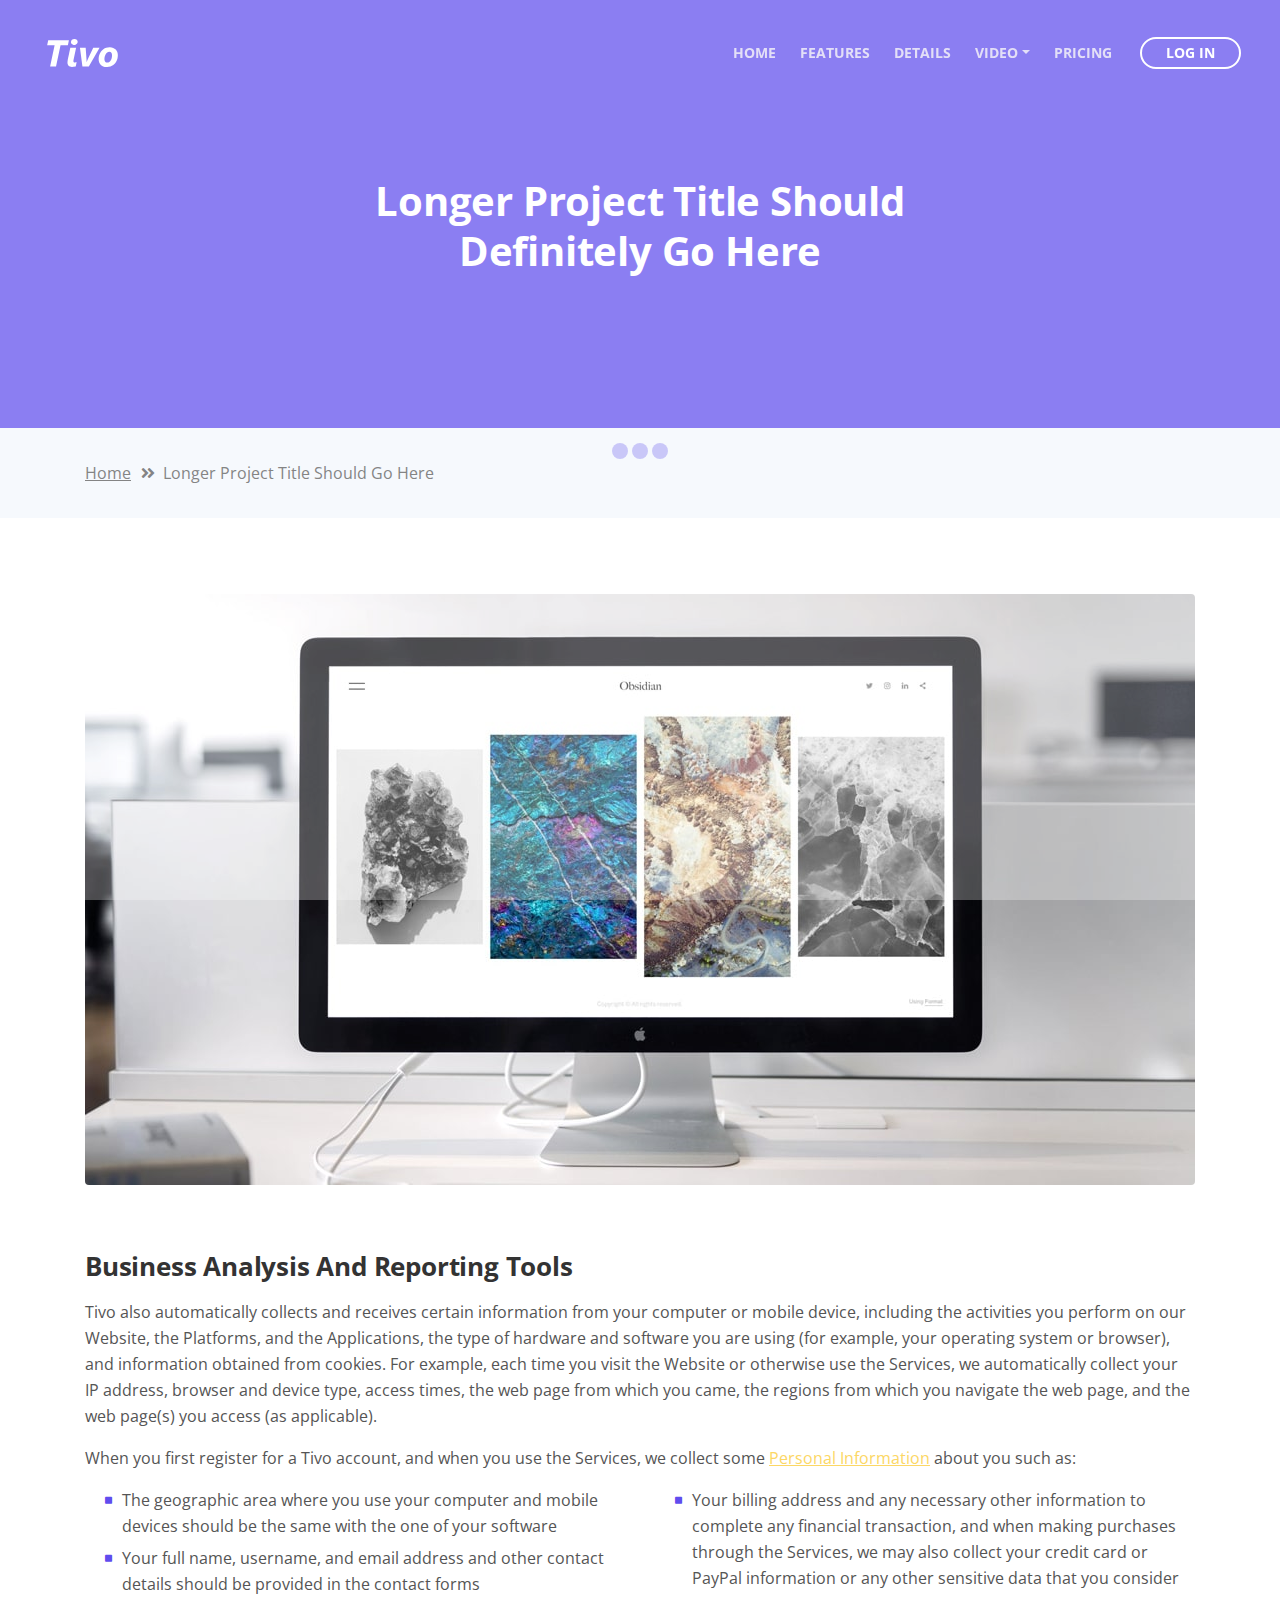
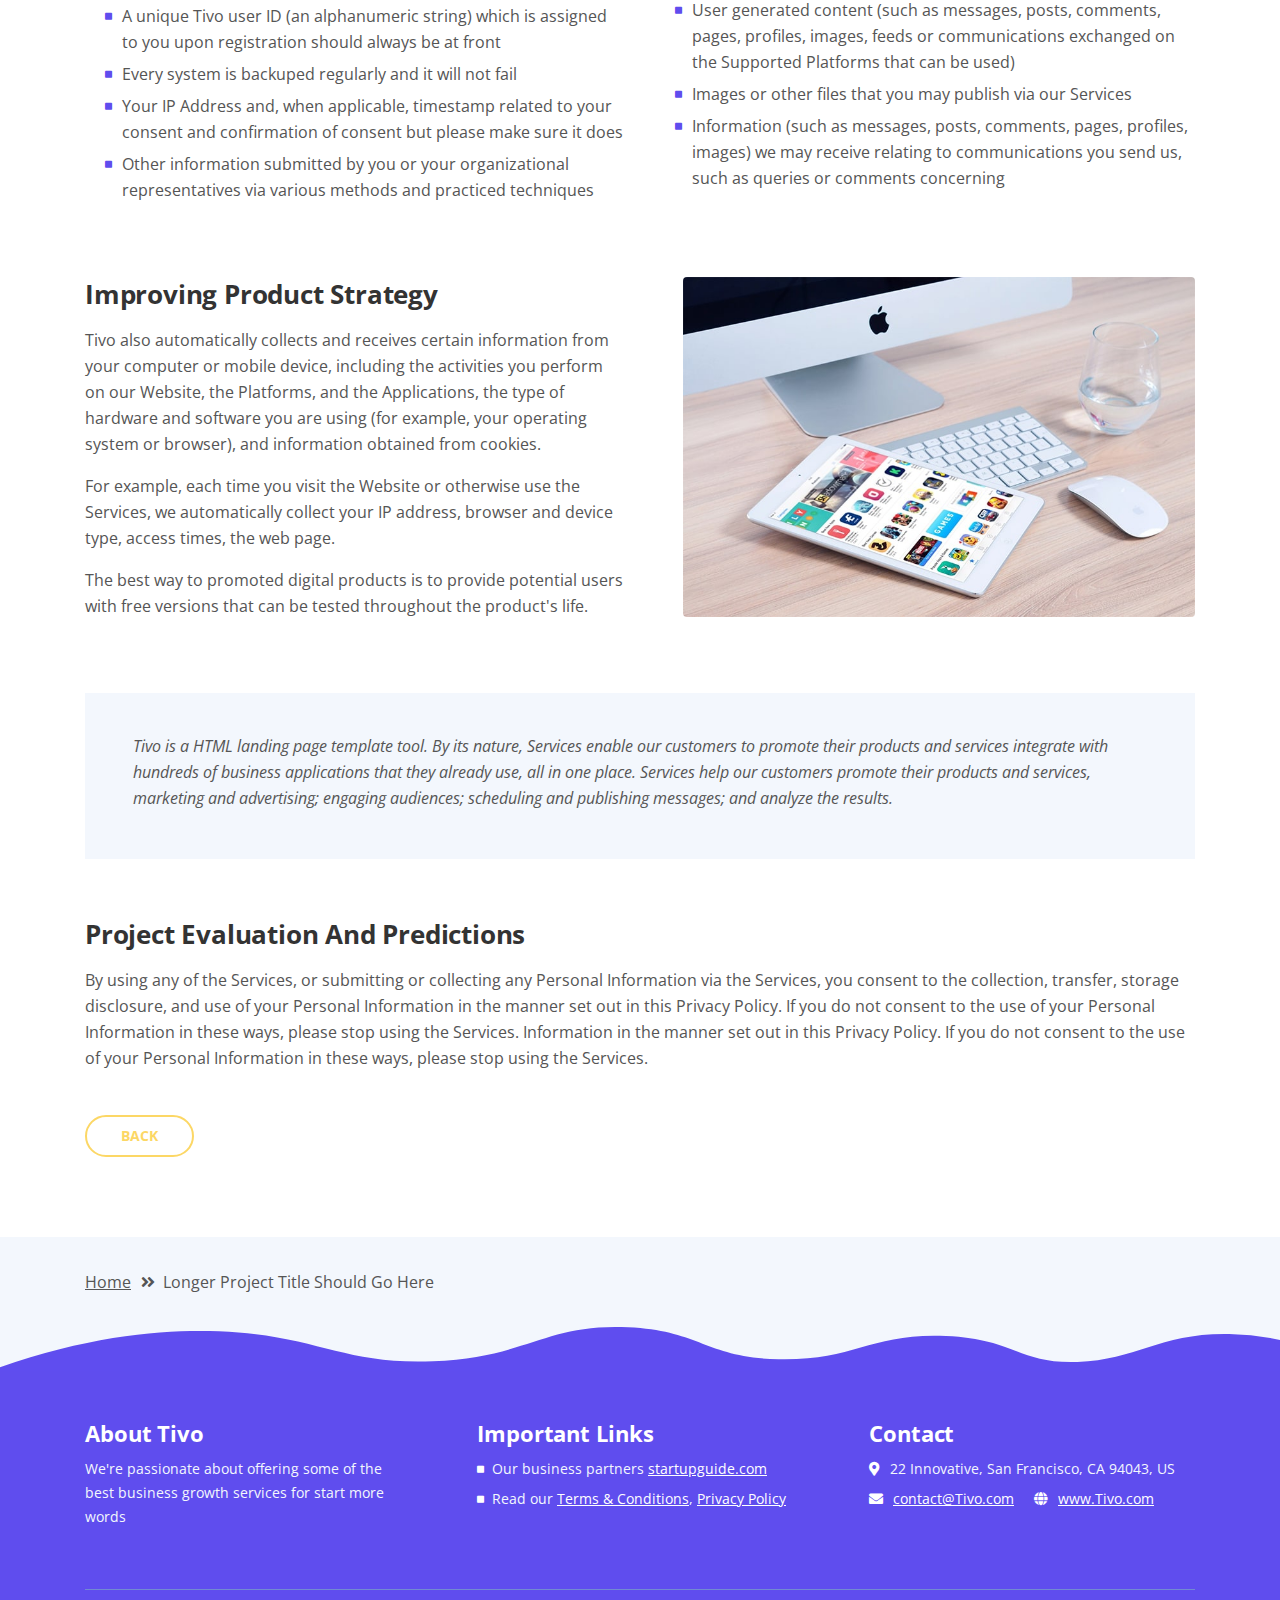
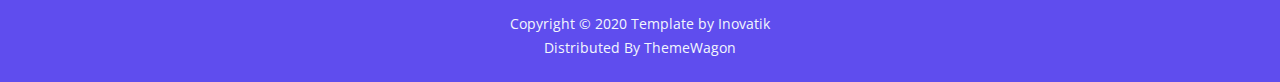
==== article-details.html @ 09a2436b "first commit" ====
<!DOCTYPE html>
<html lang="en">
<head>
    <meta charset="utf-8">
    <meta name="viewport" content="width=device-width, initial-scale=1, shrink-to-fit=no">
    
    <!-- SEO Meta Tags -->
    <meta name="description" content="Tivo is a HTML landing page template built with Bootstrap to help you crate engaging presentations for SaaS apps and convert visitors into users.">
    <meta name="author" content="Inovatik">

    <!-- OG Meta Tags to improve the way the post looks when you share the page on LinkedIn, Facebook, Google+ -->
	<meta property="og:site_name" content="" /> <!-- website name -->
	<meta property="og:site" content="" /> <!-- website link -->
	<meta property="og:title" content=""/> <!-- title shown in the actual shared post -->
	<meta property="og:description" content="" /> <!-- description shown in the actual shared post -->
	<meta property="og:image" content="" /> <!-- image link, make sure it's jpg -->
	<meta property="og:url" content="" /> <!-- where do you want your post to link to -->
	<meta property="og:type" content="article" />

    <!-- Website Title -->
    <title>Article Details - Tivo - SaaS App HTML Landing Page Template</title>
    
    <!-- Styles -->
    <link href="https://fonts.googleapis.com/css?family=Open+Sans:400,400i,700&display=swap&subset=latin-ext" rel="stylesheet">
    <link href="css/bootstrap.css" rel="stylesheet">
    <link href="css/fontawesome-all.css" rel="stylesheet">
    <link href="css/swiper.css" rel="stylesheet">
	<link href="css/magnific-popup.css" rel="stylesheet">
    <link href="css/styles.css" rel="stylesheet">
	
	<!-- Favicon  -->
    <link rel="icon" href="images/favicon.png">
</head>
<body data-spy="scroll" data-target=".fixed-top">
    
    <!-- Preloader -->
	<div class="spinner-wrapper">
        <div class="spinner">
            <div class="bounce1"></div>
            <div class="bounce2"></div>
            <div class="bounce3"></div>
        </div>
    </div>
    <!-- end of preloader -->
    

    <!-- Navigation -->
    <nav class="navbar navbar-expand-lg navbar-dark navbar-custom fixed-top">
        <div class="container">

            <!-- Text Logo - Use this if you don't have a graphic logo -->
            <!-- <a class="navbar-brand logo-text page-scroll" href="index.html">Tivo</a> -->

            <!-- Image Logo -->
            <a class="navbar-brand logo-image" href="index.html"><img src="images/logo.svg" alt="alternative"></a> 
            
            <!-- Mobile Menu Toggle Button -->
            <button class="navbar-toggler" type="button" data-toggle="collapse" data-target="#navbarsExampleDefault" aria-controls="navbarsExampleDefault" aria-expanded="false" aria-label="Toggle navigation">
                <span class="navbar-toggler-awesome fas fa-bars"></span>
                <span class="navbar-toggler-awesome fas fa-times"></span>
            </button>
            <!-- end of mobile menu toggle button -->

            <div class="collapse navbar-collapse" id="navbarsExampleDefault">
                <ul class="navbar-nav ml-auto">
                    <li class="nav-item">
                        <a class="nav-link page-scroll" href="index.html#header">HOME <span class="sr-only">(current)</span></a>
                    </li>
                    <li class="nav-item">
                        <a class="nav-link page-scroll" href="index.html#features">FEATURES</a>
                    </li>
                    <li class="nav-item">
                        <a class="nav-link page-scroll" href="index.html#details">DETAILS</a>
                    </li>

                    <!-- Dropdown Menu -->          
                    <li class="nav-item dropdown">
                        <a class="nav-link dropdown-toggle page-scroll" href="index.html#video" id="navbarDropdown" role="button" aria-haspopup="true" aria-expanded="false">VIDEO</a>
                        <div class="dropdown-menu" aria-labelledby="navbarDropdown">
                            <a class="dropdown-item" href="article-details.html"><span class="item-text">ARTICLE DETAILS</span></a>
                            <div class="dropdown-items-divide-hr"></div>
                            <a class="dropdown-item" href="terms-conditions.html"><span class="item-text">TERMS CONDITIONS</span></a>
                            <div class="dropdown-items-divide-hr"></div>
                            <a class="dropdown-item" href="privacy-policy.html"><span class="item-text">PRIVACY POLICY</span></a>
                        </div>
                    </li>
                    <!-- end of dropdown menu -->

                    <li class="nav-item">
                        <a class="nav-link page-scroll" href="index.html#pricing">PRICING</a>
                    </li>
                </ul>
                <span class="nav-item">
                    <a class="btn-outline-sm" href="log-in.html">LOG IN</a>
                </span>
            </div>
        </div> <!-- end of container -->
    </nav> <!-- end of navbar -->
    <!-- end of navigation -->


    <!-- Header -->
    <header id="header" class="ex-header">
        <div class="container">
            <div class="row">
                <div class="col-md-12">
                    <h1>Longer Project Title Should Definitely Go Here</h1>
                </div> <!-- end of col -->
            </div> <!-- end of row -->
        </div> <!-- end of container -->
    </header> <!-- end of ex-header -->
    <!-- end of header -->


    <!-- Breadcrumbs -->
    <div class="ex-basic-1">
        <div class="container">
            <div class="row">
                <div class="col-lg-12">
                    <div class="breadcrumbs">
                        <a href="index.html">Home</a><i class="fa fa-angle-double-right"></i><span>Longer Project Title Should Go Here</span>
                    </div> <!-- end of breadcrumbs -->
                </div> <!-- end of col -->
            </div> <!-- end of row -->
        </div> <!-- end of container -->
    </div> <!-- end of ex-basic-1 -->
    <!-- end of breadcrumbs -->


    <!-- Privacy Content -->
    <div class="ex-basic-2">
        <div class="container">
            <div class="row">
                <div class="col-lg-12">
                    <div class="image-container-large">
                        <img class="img-fluid" src="images/article-details-large.jpg" alt="alternative">
                    </div> <!-- end of image-container-large -->
                    <div class="text-container">
                        <h3>Business Analysis And Reporting Tools</h3>
                        <p>Tivo also automatically collects and receives certain information from your computer or mobile device, including the activities you perform on our Website, the Platforms, and the Applications, the type of hardware and software you are using (for example, your operating system or browser), and information obtained from cookies. For example, each time you visit the Website or otherwise use the Services, we automatically collect your IP address, browser and device type, access times, the web page from which you came, the regions from which you navigate the web page, and the web page(s) you access (as applicable).</p>
                        <p>When you first register for a Tivo account, and when you use the Services, we collect some <a class="blue" href="#your-link">Personal Information</a> about you such as:</p>
                        <div class="row">
                            <div class="col-md-6">
                                <ul class="list-unstyled li-space-lg indent">
                                    <li class="media">
                                        <i class="fas fa-square"></i>
                                        <div class="media-body">The geographic area where you use your computer and mobile devices should be the same with the one of your software</div>
                                    </li>
                                    <li class="media">
                                        <i class="fas fa-square"></i>
                                        <div class="media-body">Your full name, username, and email address and other contact details should be provided in the contact forms</div>
                                    </li>
                                    <li class="media">
                                        <i class="fas fa-square"></i>
                                        <div class="media-body">A unique Tivo user ID (an alphanumeric string) which is assigned to you upon registration should always be at front</div>
                                    </li>
                                    <li class="media">
                                        <i class="fas fa-square"></i>
                                        <div class="media-body">Every system is backuped regularly and it will not fail</div>
                                    </li>
                                    <li class="media">
                                        <i class="fas fa-square"></i>
                                        <div class="media-body">Your IP Address and, when applicable, timestamp related to your consent and confirmation of consent but please make sure it does</div>
                                    </li>
                                    <li class="media">
                                        <i class="fas fa-square"></i>
                                        <div class="media-body">Other information submitted by you or your organizational representatives via various methods and practiced techniques</div>
                                    </li>
                                </ul>
                            </div> <!-- end of col -->

                            <div class="col-md-6">
                                <ul class="list-unstyled li-space-lg indent">
                                    <li class="media">
                                        <i class="fas fa-square"></i>
                                        <div class="media-body">Your billing address and any necessary other information to complete any financial transaction, and when making purchases through the Services, we may also collect your credit card or PayPal information or any other sensitive data that you consider</div>
                                    </li>
                                    <li class="media">
                                        <i class="fas fa-square"></i>
                                        <div class="media-body">User generated content (such as messages, posts, comments, pages, profiles, images, feeds or communications exchanged on the Supported Platforms that can be used)</div>
                                    </li>
                                    <li class="media">
                                        <i class="fas fa-square"></i>
                                        <div class="media-body">Images or other files that you may publish via our Services</div>
                                    </li>
                                    <li class="media">
                                        <i class="fas fa-square"></i>
                                        <div class="media-body">Information (such as messages, posts, comments, pages, profiles, images) we may receive relating to communications you send us, such as queries or comments concerning</div>
                                    </li>
                                </ul>
                            </div> <!-- end of col -->
                        </div> <!-- end of row -->
                    </div> <!-- end of text-container-->
                    
                    <div class="text-container">
                        <div class="row">
                            <div class="col-md-6">
                                <h3>Improving Product Strategy</h3>
                                <p>Tivo also automatically collects and receives certain information from your computer or mobile device, including the activities you perform on our Website, the Platforms, and the Applications, the type of hardware and software you are using (for example, your operating system or browser), and information obtained from cookies.</p>
                                <p>For example, each time you visit the Website or otherwise use the Services, we automatically collect your IP address, browser and device type, access times, the web page.</p>
                                <p>The best way to promoted digital products is to provide potential users with free versions that can be tested throughout the product's life.</p>
                            </div> <!-- end of col -->
                            <div class="col-md-6">
                                <div class="image-container-small">
                                    <img class="img-fluid" src="images/article-details-small.jpg" alt="alternative">
                                </div> <!-- end of image-container-small -->
                            </div> <!-- end of col -->
                        </div> <!-- end of row -->
                    </div> <!-- end of text-container -->

                    <div class="text-container dark">
                        <p class="testimonial-text">Tivo is a HTML landing page template tool. By its nature, Services enable our customers to promote their products and services integrate with hundreds of business applications that they already use, all in one place. Services help our customers promote their products and services, marketing and advertising; engaging audiences; scheduling and publishing messages; and analyze the results.</p>
                    </div> <!-- end of text container -->

                    <div class="text-container last">
                        <h3>Project Evaluation And Predictions</h3>
					    <p>By using any of the Services, or submitting or collecting any Personal Information via the Services, you consent to the collection, transfer, storage disclosure, and use of your Personal Information in the manner set out in this Privacy Policy. If you do not consent to the use of your Personal Information in these ways, please stop using the Services. Information in the manner set out in this Privacy Policy. If you do not consent to the use of your Personal Information in these ways, please stop using the Services.</p>
                    </div> <!-- end of text-container -->
                    <a class="btn-outline-reg" href="index.html">BACK</a>
                </div> <!-- end of col-->
            </div> <!-- end of row -->
        </div> <!-- end of container -->
    </div> <!-- end of ex-basic-2 -->
    <!-- end of privacy content -->


    <!-- Breadcrumbs -->
    <div class="ex-basic-1">
        <div class="container">
            <div class="row">
                <div class="col-lg-12">
                    <div class="breadcrumbs">
                        <a href="index.html">Home</a><i class="fa fa-angle-double-right"></i><span>Longer Project Title Should Go Here</span>
                    </div> <!-- end of breadcrumbs -->
                </div> <!-- end of col -->
            </div> <!-- end of row -->
        </div> <!-- end of container -->
    </div> <!-- end of ex-basic-1 -->
    <!-- end of breadcrumbs -->

    
    <!-- Footer -->
    <svg class="ex-footer-frame" data-name="Layer 2" xmlns="http://www.w3.org/2000/svg" preserveAspectRatio="none" viewBox="0 0 1920 79"><defs><style>.cls-2{fill:#5f4def;}</style></defs><title>footer-frame</title><path class="cls-2" d="M0,72.427C143,12.138,255.5,4.577,328.644,7.943c147.721,6.8,183.881,60.242,320.83,53.737,143-6.793,167.826-68.128,293-60.9,109.095,6.3,115.68,54.364,225.251,57.319,113.58,3.064,138.8-47.711,251.189-41.8,104.012,5.474,109.713,50.4,197.369,46.572,89.549-3.91,124.375-52.563,227.622-50.155A338.646,338.646,0,0,1,1920,23.467V79.75H0V72.427Z" transform="translate(0 -0.188)"/></svg>
    <div class="footer">
        <div class="container">
            <div class="row">
                <div class="col-md-4">
                    <div class="footer-col first">
                        <h4>About Tivo</h4>
                        <p class="p-small">We're passionate about offering some of the best business growth services for start more words</p>
                    </div>
                </div> <!-- end of col -->
                <div class="col-md-4">
                    <div class="footer-col middle">
                        <h4>Important Links</h4>
                        <ul class="list-unstyled li-space-lg p-small">
                            <li class="media">
                                <i class="fas fa-square"></i>
                                <div class="media-body">Our business partners <a class="white" href="#your-link">startupguide.com</a></div>
                            </li>
                            <li class="media">
                                <i class="fas fa-square"></i>
                                <div class="media-body">Read our <a class="white" href="terms-conditions.html">Terms & Conditions</a>, <a class="white" href="privacy-policy.html">Privacy Policy</a></div>
                            </li>
                        </ul>
                    </div>
                </div> <!-- end of col -->
                <div class="col-md-4">
                    <div class="footer-col last">
                        <h4>Contact</h4>
                        <ul class="list-unstyled li-space-lg p-small">
                            <li class="media">
                                <i class="fas fa-map-marker-alt"></i>
                                <div class="media-body">22 Innovative, San Francisco, CA 94043, US</div>
                            </li>
                            <li class="media">
                                <i class="fas fa-envelope"></i>
                                <div class="media-body"><a class="white" href="mailto:contact@Tivo.com">contact@Tivo.com</a> <i class="fas fa-globe"></i><a class="white" href="#your-link">www.Tivo.com</a></div>
                            </li>
                        </ul>
                    </div> 
                </div> <!-- end of col -->
            </div> <!-- end of row -->
        </div> <!-- end of container -->
    </div> <!-- end of footer -->  
    <!-- end of footer -->


    <!-- Copyright -->
    <div class="copyright">
        <div class="container">
            <div class="row">
                <div class="col-lg-12">
                    <p class="p-small">Copyright © 2020 <a href="https://inovatik.com">Template by Inovatik</a><br>
                        Distributed By <a href="https://themewagon.com" target="_blank">ThemeWagon</a>
                    </p>
                </div> <!-- end of col -->
            </div> <!-- enf of row -->
        </div> <!-- end of container -->
    </div> <!-- end of copyright --> 
    <!-- end of copyright -->
    
    	
    <!-- Scripts -->
    <script src="js/jquery.min.js"></script> <!-- jQuery for Bootstrap's JavaScript plugins -->
    <script src="js/popper.min.js"></script> <!-- Popper tooltip library for Bootstrap -->
    <script src="js/bootstrap.min.js"></script> <!-- Bootstrap framework -->
    <script src="js/jquery.easing.min.js"></script> <!-- jQuery Easing for smooth scrolling between anchors -->
    <script src="js/swiper.min.js"></script> <!-- Swiper for image and text sliders -->
    <script src="js/jquery.magnific-popup.js"></script> <!-- Magnific Popup for lightboxes -->
    <script src="js/validator.min.js"></script> <!-- Validator.js - Bootstrap plugin that validates forms -->
    <script src="js/scripts.js"></script> <!-- Custom scripts -->
</body>
</html>
---- css/styles.css ----
/* Template: Tivo - SaaS App HTML Landing Page Template
   Author: Inovatik
   Created: Sep 2019
   Description: Master CSS file
*/

/*****************************************
Table Of Contents:

01. General Styles
02. Preloader
03. Navigation
04. Header
05. Customers
06. Description
07. Features
08. Features Lightboxes
09. Details
10. Video
11. Pricing
12. Testimonials
13. Newsletter
14. Footer
15. Copyright
16. Back To Top Button
17. Extra Pages
18. Sign Up and Log In Pages
19. Media Queries
******************************************/

/*****************************************
Colors:
- Backgrounds, buttons, bullets, icons - blue #5f4dee
- Backgrounds, light button, light body text - light gray #f3f7fd
- Headings text - black #333
- Body text - dark gray #555
******************************************/


/******************************/
/*     01. General Styles     */
/******************************/
body,
html {
    width: 100%;
	height: 100%;
}

body, p {
	color: #555; 
	font: 400 1rem/1.625rem "Open Sans", sans-serif;;
}

.p-large {
	font: 400 1.125rem/1.75rem "Open Sans", sans-serif;
}

.p-small {
	font: 400 0.875rem/1.5rem "Open Sans", sans-serif;
}

h1 {
	color: #333;
	font: 700 2.5rem/3.125rem "Open Sans", sans-serif;
	letter-spacing: -0.2px;
}

h2 {
	color: #333;
	font: 700 2rem/2.625rem "Open Sans", sans-serif;
	letter-spacing: -0.2px;
}

h3 {
	color: #333;
	font: 700 1.625rem/2.125rem "Open Sans", sans-serif;
	letter-spacing: -0.2px;
}

h4 {
	color: #333;
	font: 700 1.375rem/1.75rem "Open Sans", sans-serif;
	letter-spacing: -0.1px;
}

h5 {
	color: #333;
	font: 700 1.125rem/1.5rem "Open Sans", sans-serif;
	letter-spacing: -0.1px;
}

h6 {
	color: #333;
	font: 700 1rem/1.375rem "Open Sans", sans-serif;
	letter-spacing: -0.1px;
}

.above-heading {
	color: #FCD765;
	font: 700 0.75rem/0.875rem "Open Sans", sans-serif;
	text-align: center;
}

.p-heading {
	margin-bottom: 3.25rem;
}

.testimonial-text {
	font: italic 400 1rem/1.625rem "Open Sans", sans-serif;
}

.testimonial-author {
	font: 700 1rem/1.625rem "Open Sans", sans-serif;
	letter-spacing: -0.1px;
}

.li-space-lg li {
	margin-bottom: 0.375rem;
}

.indent {
	padding-left: 1.25rem;
}

a {
	color: #555;
	text-decoration: underline;
}

a:hover {
	color: #555;
	text-decoration: underline;
}

a.white {
	color: #fff;
}

.decorative-line {
	display: block;
	width: 5rem;
	height: 0.5rem;
	margin-right: auto;
	margin-left: auto;
}

.blue {
	color: #FCD765;
}

.btn-solid-reg {
	display: inline-block;
	padding: 1.1875rem 2.125rem 1.1875rem 2.125rem;
	border: 0.125rem solid #FCD765;
	border-radius: 2rem;
	background-color: #FCD765;
	color: #fff;
	font: 700 0.875rem/0 "Open Sans", sans-serif;
	text-decoration: none;
	transition: all 0.2s;
}

.btn-solid-reg:hover {
	background-color: transparent;
	color: #FCD765;
	text-decoration: none;
}

.btn-solid-lg {
	display: inline-block;
	padding: 1.375rem 2.625rem 1.375rem 2.625rem;
	border: 0.125rem solid #FCD765;
	border-radius: 2rem;
	background-color: #FCD765;
	color: #fff;
	font: 700 0.875rem/0 "Open Sans", sans-serif;
	text-decoration: none;
	transition: all 0.2s;
}

.btn-solid-lg:hover {
	background-color: transparent;
	color: #FCD765;
	text-decoration: none;
}

.btn-outline-reg {
	display: inline-block;
	padding: 1.1875rem 2.125rem 1.1875rem 2.125rem;
	border: 0.125rem solid #FCD765;
	border-radius: 2rem;
	background-color: transparent;
	color: #FCD765;
	font: 700 0.875rem/0 "Open Sans", sans-serif;
	text-decoration: none;
	transition: all 0.2s;
}

.btn-outline-reg:hover {
	background-color: #FCD765;
	color: #fff;
	text-decoration: none;
}

.btn-outline-lg {
	display: inline-block;
	padding: 1.375rem 2.625rem 1.375rem 2.625rem;
	border: 0.125rem solid #FCD765;
	border-radius: 2rem;
	background-color: transparent;
	color: #FCD765;
	font: 700 0.875rem/0 "Open Sans", sans-serif;
	text-decoration: none;
	transition: all 0.2s;
}

.btn-outline-lg:hover {
	background-color: #FCD765;
	color: #fff;
	text-decoration: none;
}

.btn-outline-sm {
	display: inline-block;
	padding: 0.875rem 1.5rem 0.875rem 1.5rem;
	border: 0.125rem solid #FCD765;
	border-radius: 2rem;
	background-color: transparent;
	color: #FCD765;
	font: 700 0.875rem/0 "Open Sans", sans-serif;
	text-decoration: none;
	transition: all 0.2s;
}

.btn-outline-sm:hover {
	background-color: #FCD765;
	color: #fff;
	text-decoration: none;
}

.form-group {
	position: relative;
	margin-bottom: 1.25rem;
}

.form-group.has-error.has-danger {
	margin-bottom: 0.625rem;
}

.form-group.has-error.has-danger .help-block.with-errors ul {
	margin-top: 0.375rem;
}

.label-control {
	position: absolute;
	top: 0.87rem;
	left: 1.25rem;
	color: #555;
	opacity: 1;
	font: 400 0.875rem/1.375rem "Open Sans", sans-serif;
	cursor: text;
	transition: all 0.2s ease;
}

/* IE10+ hack to solve lower label text position compared to the rest of the browsers */
@media screen and (-ms-high-contrast: active), screen and (-ms-high-contrast: none) {  
	.label-control {
		top: 0.9375rem;
	}
}

.form-control-input:focus + .label-control,
.form-control-input.notEmpty + .label-control,
.form-control-textarea:focus + .label-control,
.form-control-textarea.notEmpty + .label-control {
	top: 0.125rem;
	opacity: 1;
	font-size: 0.75rem;
	font-weight: 700;
}

.form-control-input,
.form-control-select {
	display: block; /* needed for proper display of the label in Firefox, IE, Edge */
	width: 100%;
	padding-top: 1.0625rem;
	padding-bottom: 0.0625rem;
	padding-left: 1.25rem;
	border: 1px solid #c4d8dc;
	border-radius: 0.25rem;
	background-color: #fff;
	color: #555;
	font: 400 0.875rem/1.875rem "Open Sans", sans-serif;
	transition: all 0.2s;
	-webkit-appearance: none; /* removes inner shadow on form inputs on ios safari */
}

.form-control-select {
	padding-top: 0.5rem;
	padding-bottom: 0.5rem;
	height: 3rem;
}

/* IE10+ hack to solve lower label text position compared to the rest of the browsers */
@media screen and (-ms-high-contrast: active), screen and (-ms-high-contrast: none) {  
	.form-control-input {
		padding-top: 1.25rem;
		padding-bottom: 0.75rem;
		line-height: 1.75rem;
	}

	.form-control-select {
		padding-top: 0.875rem;
		padding-bottom: 0.75rem;
		height: 3.125rem;
		line-height: 2.125rem;
	}
}

select {
    /* you should keep these first rules in place to maintain cross-browser behavior */
    -webkit-appearance: none;
	-moz-appearance: none;
	-ms-appearance: none;
    -o-appearance: none;
    appearance: none;
    background-image: url('../images/down-arrow.png');
    background-position: 96% 50%;
    background-repeat: no-repeat;
    outline: none;
}

select::-ms-expand {
    display: none; /* removes the ugly default down arrow on select form field in IE11 */
}

.form-control-textarea {
	display: block; /* used to eliminate a bottom gap difference between Chrome and IE/FF */
	width: 100%;
	height: 8rem; /* used instead of html rows to normalize height between Chrome and IE/FF */
	padding-top: 1.25rem;
	padding-left: 1.3125rem;
	border: 1px solid #c4d8dc;
	border-radius: 0.25rem;
	background-color: #fff;
	color: #555;
	font: 400 0.875rem/1.75rem "Open Sans", sans-serif;
	transition: all 0.2s;
}

.form-control-input:focus,
.form-control-select:focus,
.form-control-textarea:focus {
	border: 1px solid #a1a1a1;
	outline: none; /* Removes blue border on focus */
}

.form-control-input:hover,
.form-control-select:hover,
.form-control-textarea:hover {
	border: 1px solid #a1a1a1;
}

.checkbox {
	font: 400 0.75rem/1.25rem "Open Sans", sans-serif;
}

input[type='checkbox'] {
	vertical-align: -15%;
	margin-right: 0.375rem;
}

/* IE10+ hack to raise checkbox field position compared to the rest of the browsers */
@media screen and (-ms-high-contrast: active), screen and (-ms-high-contrast: none) {  
	input[type='checkbox'] {
		vertical-align: -9%;
	}
}

.form-control-submit-button {
	display: inline-block;
	width: 100%;
	height: 3.125rem;
	border: 1px solid #FCD765;
	border-radius: 1.5rem;
	background-color: #FCD765;
	color: #fff;
	font: 700 0.875rem/0 "Open Sans", sans-serif;
	cursor: pointer;
	transition: all 0.2s;
}

.form-control-submit-button:hover {
	background-color: transparent;
	color: #FCD765;
}

/* Form Success And Error Message Formatting */
#smsgSubmit.h3.text-center.tada.animated,
#lmsgSubmit.h3.text-center.tada.animated,
#nmsgSubmit.h3.text-center.tada.animated,
#pmsgSubmit.h3.text-center.tada.animated,
#smsgSubmit.h3.text-center,
#lmsgSubmit.h3.text-center,
#nmsgSubmit.h3.text-center,
#pmsgSubmit.h3.text-center {
	display: block;
	margin-bottom: 0;
	color: #555;
	font-size: 1.125rem;
	line-height: 1rem;
}

.help-block.with-errors .list-unstyled {
	color: #555;
	font-size: 0.75rem;
	line-height: 1.125rem;
	text-align: left;
}

.help-block.with-errors ul {
	margin-bottom: 0;
}
/* end of form success and error message formatting */

/* Form Success And Error Message Animation - Animate.css */
@-webkit-keyframes tada {
	from {
		-webkit-transform: scale3d(1, 1, 1);
		-ms-transform: scale3d(1, 1, 1);
		transform: scale3d(1, 1, 1);
	}
	10%, 20% {
		-webkit-transform: scale3d(.9, .9, .9) rotate3d(0, 0, 1, -3deg);
		-ms-transform: scale3d(.9, .9, .9) rotate3d(0, 0, 1, -3deg);
		transform: scale3d(.9, .9, .9) rotate3d(0, 0, 1, -3deg);
	}
	30%, 50%, 70%, 90% {
		-webkit-transform: scale3d(1.1, 1.1, 1.1) rotate3d(0, 0, 1, 3deg);
		-ms-transform: scale3d(1.1, 1.1, 1.1) rotate3d(0, 0, 1, 3deg);
		transform: scale3d(1.1, 1.1, 1.1) rotate3d(0, 0, 1, 3deg);
	}
	40%, 60%, 80% {
		-webkit-transform: scale3d(1.1, 1.1, 1.1) rotate3d(0, 0, 1, -3deg);
		-ms-transform: scale3d(1.1, 1.1, 1.1) rotate3d(0, 0, 1, -3deg);
		transform: scale3d(1.1, 1.1, 1.1) rotate3d(0, 0, 1, -3deg);
	}
	to {
		-webkit-transform: scale3d(1, 1, 1);
		-ms-transform: scale3d(1, 1, 1);
		transform: scale3d(1, 1, 1);
	}
}

@keyframes tada {
	from {
		-webkit-transform: scale3d(1, 1, 1);
		-ms-transform: scale3d(1, 1, 1);
		transform: scale3d(1, 1, 1);
	}
	10%, 20% {
		-webkit-transform: scale3d(.9, .9, .9) rotate3d(0, 0, 1, -3deg);
		-ms-transform: scale3d(.9, .9, .9) rotate3d(0, 0, 1, -3deg);
		transform: scale3d(.9, .9, .9) rotate3d(0, 0, 1, -3deg);
	}
	30%, 50%, 70%, 90% {
		-webkit-transform: scale3d(1.1, 1.1, 1.1) rotate3d(0, 0, 1, 3deg);
		-ms-transform: scale3d(1.1, 1.1, 1.1) rotate3d(0, 0, 1, 3deg);
		transform: scale3d(1.1, 1.1, 1.1) rotate3d(0, 0, 1, 3deg);
	}
	40%, 60%, 80% {
		-webkit-transform: scale3d(1.1, 1.1, 1.1) rotate3d(0, 0, 1, -3deg);
		-ms-transform: scale3d(1.1, 1.1, 1.1) rotate3d(0, 0, 1, -3deg);
		transform: scale3d(1.1, 1.1, 1.1) rotate3d(0, 0, 1, -3deg);
	}
	to {
		-webkit-transform: scale3d(1, 1, 1);
		-ms-transform: scale3d(1, 1, 1);
		transform: scale3d(1, 1, 1);
	}
}

.tada {
	-webkit-animation-name: tada;
	animation-name: tada;
}

.animated {
	-webkit-animation-duration: 1s;
	animation-duration: 1s;
	-webkit-animation-fill-mode: both;
	animation-fill-mode: both;
}
/* end of form success and error message animation - Animate.css */

/* Fade-move Animation For Details Lightbox - Magnific Popup */
/* at start */
.my-mfp-slide-bottom .zoom-anim-dialog {
	opacity: 0;
	transition: all 0.2s ease-out;
	-webkit-transform: translateY(-1.25rem) perspective(37.5rem) rotateX(10deg);
	-ms-transform: translateY(-1.25rem) perspective(37.5rem) rotateX(10deg);
	transform: translateY(-1.25rem) perspective(37.5rem) rotateX(10deg);
}

/* animate in */
.my-mfp-slide-bottom.mfp-ready .zoom-anim-dialog {
	opacity: 1;
	-webkit-transform: translateY(0) perspective(37.5rem) rotateX(0); 
	-ms-transform: translateY(0) perspective(37.5rem) rotateX(0); 
	transform: translateY(0) perspective(37.5rem) rotateX(0); 
}

/* animate out */
.my-mfp-slide-bottom.mfp-removing .zoom-anim-dialog {
	opacity: 0;
	-webkit-transform: translateY(-0.625rem) perspective(37.5rem) rotateX(10deg); 
	-ms-transform: translateY(-0.625rem) perspective(37.5rem) rotateX(10deg); 
	transform: translateY(-0.625rem) perspective(37.5rem) rotateX(10deg); 
}

/* dark overlay, start state */
.my-mfp-slide-bottom.mfp-bg {
	opacity: 0;
	transition: opacity 0.2s ease-out;
}

/* animate in */
.my-mfp-slide-bottom.mfp-ready.mfp-bg {
	opacity: 0.8;
}
/* animate out */
.my-mfp-slide-bottom.mfp-removing.mfp-bg {
	opacity: 0;
}
/* end of fade-move animation for details lightbox - magnific popup */

/* Fade Animation For Image Lightbox - Magnific Popup */
@-webkit-keyframes fadeIn {
	from {
		opacity: 0;
	}
	to {
		opacity: 1;
	}
}

@keyframes fadeIn {
	from {
		opacity: 0;
	}
	to {
		opacity: 1;
	}
}

.fadeIn {
	-webkit-animation: fadeIn 0.6s;
	animation: fadeIn 0.6s;
}

@-webkit-keyframes fadeOut {
	from {
		opacity: 1;
	}
	to {
		opacity: 0;
	}
}

@keyframes fadeOut {
	from {
		opacity: 1;
	}
	to {
		opacity: 0;
	}
}

.fadeOut {
	-webkit-animation: fadeOut 0.8s;
	animation: fadeOut 0.8s;
}
/* end of fade animation for image lightbox - magnific popup */


/*************************/
/*     02. Preloader     */
/*************************/
.spinner-wrapper {
	position: fixed;
	z-index: 999999;
	top: 0;
	right: 0;
	bottom: 0;
	left: 0;
	background: #fff;
}

.spinner {
	position: absolute;
	top: 50%; /* centers the loading animation vertically one the screen */
	left: 50%; /* centers the loading animation horizontally one the screen */
	width: 3.75rem;
	height: 1.25rem;
	margin: -0.625rem 0 0 -1.875rem; /* is width and height divided by two */ 
	text-align: center;
}

.spinner > div {
	display: inline-block;
	width: 1rem;
	height: 1rem;
	border-radius: 100%;
	background-color: #5f4dee;
	-webkit-animation: sk-bouncedelay 1.4s infinite ease-in-out both;
	animation: sk-bouncedelay 1.4s infinite ease-in-out both;
}

.spinner .bounce1 {
	-webkit-animation-delay: -0.32s;
	animation-delay: -0.32s;
}

.spinner .bounce2 {
	-webkit-animation-delay: -0.16s;
	animation-delay: -0.16s;
}

@-webkit-keyframes sk-bouncedelay {
	0%, 80%, 100% { -webkit-transform: scale(0); }
	40% { -webkit-transform: scale(1.0); }
}

@keyframes sk-bouncedelay {
	0%, 80%, 100% { 
		-webkit-transform: scale(0);
		-ms-transform: scale(0);
		transform: scale(0);
	} 40% { 
		-webkit-transform: scale(1.0);
		-ms-transform: scale(1.0);
		transform: scale(1.0);
	}
}


/**************************/
/*     03. Navigation     */
/**************************/
.navbar-custom {
	background-color: #5f4dee;
	box-shadow: 0 0.0625rem 0.375rem 0 rgba(0, 0, 0, 0.1);
	font: 700 0.875rem/0.875rem "Open Sans", sans-serif;
	transition: all 0.2s;
}

.navbar-custom .container {
	max-width: 87.5rem;
}

.navbar-custom .navbar-brand.logo-image img {
    width: 4.4375rem;
	height: 1.75rem;
}

.navbar-custom .navbar-brand.logo-text {
	font: 700 2rem/1.5rem "Open Sans", sans-serif;
	color: #fff;;
	text-decoration: none;
}

.navbar-custom .navbar-nav {
	margin-top: 0.75rem;
	margin-bottom: 0.5rem;
}

.navbar-custom .nav-item .nav-link {
	padding: 0.625rem 0.75rem 0.625rem 0.75rem;
	color: #f7f5f5;
	opacity: 0.8;
	text-decoration: none;
	transition: all 0.2s ease;
}

.navbar-custom .nav-item .nav-link:hover,
.navbar-custom .nav-item .nav-link.active {
	color: #fff;
	opacity: 1;
}

/* Dropdown Menu */
.navbar-custom .dropdown:hover > .dropdown-menu {
	display: block; /* this makes the dropdown menu stay open while hovering it */
	min-width: auto;
	animation: fadeDropdown 0.2s; /* required for the fade animation */
}

@keyframes fadeDropdown {
    0% {
        opacity: 0;
    }

    100% {
        opacity: 1;
    }
}

.navbar-custom .dropdown-toggle:focus { /* removes dropdown outline on focus */
	outline: 0;
}

.navbar-custom .dropdown-menu {
	margin-top: 0;
	border: none;
	border-radius: 0.25rem;
	background-color: #5f4dee;
}

.navbar-custom .dropdown-item {
	color: #f7f5f5;
	opacity: 0.8;
	font: 700 0.875rem/0.875rem "Open Sans", sans-serif;
	text-decoration: none;
}

.navbar-custom .dropdown-item:hover {
	background-color: #5f4dee;
	color: #fff;
	opacity: 1;
}

.navbar-custom .dropdown-items-divide-hr {
	width: 100%;
	height: 1px;
	margin: 0.75rem auto 0.725rem auto;
	border: none;
	background-color: #c4d8dc;
	opacity: 0.2;
}
/* end of dropdown menu */

.navbar-custom .nav-item .btn-outline-sm {
	margin-top: 0.25rem;
	margin-bottom: 1.375rem;
	margin-left: 0.5rem;
	border: 0.125rem solid #fff;
	color: #fff;
}

.navbar-custom .nav-item .btn-outline-sm:hover {
	background-color: #fff;
	color: #5f4dee;
}

.navbar-custom .navbar-toggler {
	padding: 0;
	border: none;
	color: #fff;
	font-size: 2rem;
}

.navbar-custom button[aria-expanded='false'] .navbar-toggler-awesome.fas.fa-times{
	display: none;
}

.navbar-custom button[aria-expanded='false'] .navbar-toggler-awesome.fas.fa-bars{
	display: inline-block;
}

.navbar-custom button[aria-expanded='true'] .navbar-toggler-awesome.fas.fa-bars{
	display: none;
}

.navbar-custom button[aria-expanded='true'] .navbar-toggler-awesome.fas.fa-times{
	display: inline-block;
	margin-right: 0.125rem;
}


/*********************/
/*    04. Header     */
/*********************/
.header {
	background-color: #5f4dee;
}

.header .header-content {
	padding-top: 8rem;
	padding-bottom: 4rem;
	text-align: center;
}

.header .text-container {
	margin-bottom: 3rem;
}

.header h1 {
	margin-bottom: 1rem;
	color: #fff;
	font-size: 2.5rem;
	line-height: 3rem;
}

.header .p-large {
	margin-bottom: 2rem;
	color: #f3f7fd;
}

.header .btn-solid-lg {
	margin-right: 0.5rem;
	margin-bottom: 1.125rem;
	margin-left: 0.5rem;
	border-color: #f3f7fd;
	background-color: #f3f7fd;
	color: #5f4dee;
}

.header .btn-solid-lg:hover {
	background: transparent;
	color: #f3f7fd;
}

.header .btn-outline-lg {
	border-color: #f3f7fd;
	color: #f3f7fd;
}

.header .btn-outline-lg:hover {
	background-color: #f3f7fd;
	color: #5f4dee;
}

.header-frame {
	margin-top: -1px; /* To remove white margin in FF */
	width: 100%;
	height: 2.25rem;
}


/*************************/
/*     05. Customers     */
/*************************/
.slider-1 {
	padding-top: 5rem;
	padding-bottom: 3.25rem;
}

.slider-1 .slider-container {
	text-align: center;
}


/***************************/
/*     06. Description     */
/***************************/
.cards-1 {
	padding-top: 3.25rem;
	padding-bottom: 3rem;
	text-align: center;
}

.cards-1 .h2-heading {
	margin-bottom: 3.5rem;
}

.cards-1 .card {
	max-width: 21rem;
	margin-right: auto;
	margin-bottom: 3.5rem;
	margin-left: auto;
	padding: 0;
	border: none;
}

.cards-1 .card-image {
	max-width: 16rem;
	margin-right: auto;
	margin-bottom: 2rem;
	margin-left: auto;
}

.cards-1 .card-title {
	margin-bottom: 0.5rem;
}

.cards-1 .card-body {
	padding: 0;
}


/************************/
/*     07. Features     */
/************************/
.tabs {
	padding-top: 8rem;
	padding-bottom: 8.125rem;
	background-color: #f3f7fd;
}

.tabs .h2-heading,
.tabs .p-heading {
	text-align: center;
}

.tabs .nav-tabs {
	display: block;
	margin-bottom: 2.25rem;
	border-bottom: none;
}

.tabs .nav-link {
	padding: 0.375rem 1rem 0.375rem 1rem;
	border: none;
	color: #86929b;
	font-weight: 700;
	font-size: 1.25rem;
	line-height: 1.75rem;
	text-align: center;
	text-decoration: none;
	transition: all 0.2s ease;
}

.tabs .nav-link:hover,
.tabs .nav-link.active {
	background: transparent;
	color: #5f4dee;
}

.tabs .nav-link .fas {
	margin-right: 0.625rem;
}

.tabs .image-container {
	margin-bottom: 2.75rem;
}

.tabs .list-unstyled .fas {
	color: #5f4dee;
	font-size: 0.5rem;
	line-height: 1.625rem;
}

.tabs .list-unstyled .media-body {
	margin-left: 0.625rem;
}

.tabs #tab-1 h3 {
	margin-bottom: 0.75rem;
}

.tabs #tab-1 .list-unstyled {
	margin-bottom: 1.5rem;
}

.tabs #tab-2 h3 {
	margin-bottom: 0.75rem;
}

.tabs #tab-2 .list-unstyled {
	margin-bottom: 1.5rem;
}

.tabs #tab-3 h3 {
	margin-bottom: 0.75rem;
}

.tabs #tab-3 .list-unstyled {
	margin-bottom: 1.5rem;
}


/***********************************/
/*     08. Features Lightboxes     */
/***********************************/
.lightbox-basic {
	margin: 2.5rem auto;
	padding: 2rem 1.5rem 2rem 1.5rem;
	border-radius: 0.25rem;
	background: #fff;
	text-align: left;
}

.lightbox-basic .container {
	padding-right: 0;
	padding-left: 0;
}

.lightbox-basic .image-container {
	max-width: 33.75rem;
	margin-right: auto;
	margin-bottom: 3rem;
	margin-left: auto;
}

.lightbox-basic h3 {
	margin-bottom: 0.5rem;
}

.lightbox-basic hr {
	width: 2.5rem;
	height: 0.125rem;
	margin-top: 0;
	margin-bottom: 0.875rem;
	margin-left: 0;
	border: 0;
	background-color: #5f4dee;
	text-align: left;
}

.lightbox-basic h4 {
	margin-bottom: 1rem;
}

.lightbox-basic .list-unstyled .fas {
	color:#5f4dee;
	font-size: 0.5rem;
	line-height: 1.625rem;
}

.lightbox-basic .list-unstyled .media-body {
	margin-left: 0.625rem;
}

.lightbox-basic .btn-outline-reg,
.lightbox-basic .btn-solid-reg {
	margin-top: 0.75rem;
}

/* Signup Button */
.lightbox-basic .btn-solid-reg.mfp-close {
	position: relative;
	width: auto;
	height: auto;
	color: #fff;
	opacity: 1;
}

.lightbox-basic .btn-solid-reg.mfp-close:hover {
	color: #5f4dee;
}
/* end of signup Button */

/* Back Button */
.lightbox-basic a.mfp-close.as-button {
	position: relative;
	width: auto;
	height: auto;
	margin-left: 0.375rem;
	color: #5f4dee;
	opacity: 1;
}

.lightbox-basic a.mfp-close.as-button:hover {
	color: #fff;
}
/* end of back button */

.lightbox-basic button.mfp-close.x-button {
	position: absolute;
	top: -0.125rem;
	right: -0.125rem;
	width: 2.75rem;
	height: 2.75rem;
	color: #707984;
}


/***********************/
/*     09. Details     */
/***********************/
.basic-1 {
	padding-top: 7.5rem;
	padding-bottom: 8rem;
}

.basic-1 .text-container {
	margin-bottom: 3.75rem;
}

.basic-1 .list-unstyled {
	margin-bottom: 1.375rem;
}

.basic-1 .list-unstyled .fas {
	color: #5f4dee;
	font-size: 0.5rem;
	line-height: 1.625rem;
}

.basic-1 .list-unstyled .media-body {
	margin-left: 0.625rem;
}


/*********************/
/*     10. Video     */
/*********************/
.basic-2 {
	padding-top: 8rem;
	padding-bottom: 6.75rem;
	background-color: #f3f7fd;
	text-align: center;
}

.basic-2 .image-container {
	margin-bottom: 2rem;
}

.basic-2 .image-container img {
	border-radius: 0.75rem;
}

.basic-2 .video-wrapper {
	position: relative;
}

/* Video Play Button */
.basic-2 .video-play-button {
	position: absolute;
	z-index: 10;
	top: 50%;
	left: 50%;
	display: block;
	box-sizing: content-box;
	width: 2rem;
	height: 2.75rem;
	padding: 1.125rem 1.25rem 1.125rem 1.75rem;
	border-radius: 50%;
	-webkit-transform: translateX(-50%) translateY(-50%);
	-ms-transform: translateX(-50%) translateY(-50%);
	transform: translateX(-50%) translateY(-50%);
}
  
.basic-2 .video-play-button:before {
	content: "";
	position: absolute;
	z-index: 0;
	top: 50%;
	left: 50%;
	display: block;
	width: 4.75rem;
	height: 4.75rem;
	border-radius: 50%;
	background: #5f4dee;
	animation: pulse-border 1500ms ease-out infinite;
	-webkit-transform: translateX(-50%) translateY(-50%);
	-ms-transform: translateX(-50%) translateY(-50%);
	transform: translateX(-50%) translateY(-50%);
}
  
.basic-2 .video-play-button:after {
	content: "";
	position: absolute;
	z-index: 1;
	top: 50%;
	left: 50%;
	display: block;
	width: 4.375rem;
	height: 4.375rem;
	border-radius: 50%;
	background: #5f4dee;
	transition: all 200ms;
	-webkit-transform: translateX(-50%) translateY(-50%);
	-ms-transform: translateX(-50%) translateY(-50%);
	transform: translateX(-50%) translateY(-50%);
}
  
.basic-2 .video-play-button span {
	position: relative;
	display: block;
	z-index: 3;
	top: 0.375rem;
	left: 0.25rem;
	width: 0;
	height: 0;
	border-left: 1.625rem solid #fff;
	border-top: 1rem solid transparent;
	border-bottom: 1rem solid transparent;
}
  
@keyframes pulse-border {
	0% {
		transform: translateX(-50%) translateY(-50%) translateZ(0) scale(1);
		opacity: 1;
	}
	100% {
		transform: translateX(-50%) translateY(-50%) translateZ(0) scale(1.5);
		opacity: 0;
	}
}
/* end of video play button */  

.basic-2 .p-heading {
	margin-bottom: 1rem;
}


/***********************/
/*     11. Pricing     */
/***********************/
.cards-2 {
	padding-top: 7.875rem;
	padding-bottom: 2.25rem;
	text-align: center;
}

.cards-2 .h2-heading {
	margin-bottom: 3.75rem;
}

.cards-2 .card {
	display: block;
	max-width: 19rem;
	margin-right: auto;
	margin-bottom: 3rem;
	margin-left: auto;
	border: 1px solid #ccd3df;
	border-radius: 0.375rem;
}

.cards-2 .card .card-body {
	padding: 2.5rem 2rem 2.75rem 2em;
}

.cards-2 .card .card-title {
	margin-bottom: 0.5rem;
	color: #5f4dee;
	font: 700 1.125rem/1.5rem "Open Sans", sans-serif;
}

.cards-2 .card .price .currency {
	margin-right: 0.25rem;
	color: #434c54;
	font-weight: 700;
	font-size: 1.5rem;
	vertical-align: 40%;
}

.cards-2 .card .price .value {
	color: #434c54;
	font: 700 3.25rem/3.5rem "Open Sans", sans-serif;
	text-align: center;
}

.cards-2 .card .frequency {
	font-size: 0.875rem;
}

.cards-2 .card .divider {
	height: 1px;
	margin-top: 1.75rem;
	margin-bottom: 2rem;
	border: none;
	background-color: #ccd3df;
}

.cards-2 .card .list-unstyled {
	margin-top: 1.875rem;
	margin-bottom: 1.625rem;
	text-align: left;
}

.cards-2 .card .list-unstyled .media {
	margin-bottom: 0.5rem;
}

.cards-2 .card .list-unstyled .fas {
	color: #5f4dee;
	font-size: 0.875rem;
	line-height: 1.625rem;
}

.cards-2 .card .list-unstyled .fas.fa-times {
	margin-left: 0.1875rem;
	margin-right: 0.125rem;
	color: #555;
}

.cards-2 .card .list-unstyled .media-body {
	margin-left: 0.625rem;
}


/****************************/
/*     12. Testimonials     */
/****************************/
.slider-2 {
	padding-top: 2.75rem;
	padding-bottom: 4rem;
}

.slider-2 .slider-container {
	position: relative;
}

.slider-2 .swiper-container {
	position: static;
	width: 82%;
	text-align: center;
}

.slider-2 .image-wrapper {
	width: 6rem;
	margin-right: auto;
	margin-bottom: 1rem;
	margin-left: auto;
}

.slider-2 .image-wrapper img {
	border-radius: 50%;
}

.slider-2 .testimonial-text {
	margin-bottom: 0.5rem;
}

.slider-2 .testimonial-author {
	color: #333;
}

.slider-2 .swiper-button-prev,
.slider-2 .swiper-button-next {
	width: 1.125rem;
}

.slider-2 .swiper-button-prev:focus,
.slider-2 .swiper-button-next:focus {
	/* even if you can't see it chrome you can see it on mobile device */
	outline: none;
}

.slider-2 .swiper-button-prev {
	left: -0.375rem;
	background-image: url("data:image/svg+xml;charset=utf-8,%3Csvg%20xmlns%3D'http%3A%2F%2Fwww.w3.org%2F2000%2Fsvg'%20viewBox%3D'0%200%2028%2044'%3E%3Cpath%20d%3D'M0%2C22L22%2C0l2.1%2C2.1L4.2%2C22l19.9%2C19.9L22%2C44L0%2C22L0%2C22L0%2C22z'%20fill%3D'%23505c67'%2F%3E%3C%2Fsvg%3E");
	background-size: 1.125rem 1.75rem;
}

.slider-2 .swiper-button-next {
	right: -0.375rem;
	background-image: url("data:image/svg+xml;charset=utf-8,%3Csvg%20xmlns%3D'http%3A%2F%2Fwww.w3.org%2F2000%2Fsvg'%20viewBox%3D'0%200%2028%2044'%3E%3Cpath%20d%3D'M27%2C22L27%2C22L5%2C44l-2.1-2.1L22.8%2C22L2.9%2C2.1L5%2C0L27%2C22L27%2C22z'%20fill%3D'%23505c67'%2F%3E%3C%2Fsvg%3E");
	background-size: 1.125rem 1.75rem;
}


/**************************/
/*     13. Newsletter     */
/**************************/
.form {
	padding-top: 4rem;
	padding-bottom: 6rem;
}

.form .text-container {
	margin-bottom: 3.5rem;
	padding: 3.5rem 1rem 2.5rem 1rem;
	border-radius: 0.5rem;
	background-color: #f3f7fd;
}

.form h2 {
	margin-bottom: 2.75rem;
	text-align: center;
}

.form .icon-container {
	text-align: center;
}

.form .fa-stack {
	width: 2em;
	margin-bottom: 0.75rem;
	margin-right: 0.375rem;
	font-size: 1.5rem;
}

.form .fa-stack .fa-stack-1x {
    color: #fff;
	transition: all 0.2s ease;
}

.form .fa-stack .fa-stack-2x {
	color: #5f4dee;
	transition: all 0.2s ease;
}

.form .fa-stack:hover .fa-stack-1x {
	color: #5f4dee;
}

.form .fa-stack:hover .fa-stack-2x {
    color: #f3f7fd;
}


/**********************/
/*     14. Footer     */
/**********************/
.footer-frame {
	width: 100%;
	height: 1.5rem;
}

.footer {
	padding-top: 3rem;
	padding-bottom: 0.5rem;
	background-color: #5f4dee;
}

.footer .footer-col {
	margin-bottom: 2.25rem;
}

.footer h4 {
	margin-bottom: 0.625rem;
	color: #fff;
}

.footer .list-unstyled,
.footer p {
	color: #f3f7fd;
}

.footer .footer-col.middle .list-unstyled .fas {
	color: #fff;
	font-size: 0.5rem;
	line-height: 1.5rem;
}

.footer .footer-col.middle .list-unstyled .media-body {
	margin-left: 0.5rem;
}

.footer .footer-col.last .list-unstyled .fas {
	color: #fff;
	font-size: 0.875rem;
	line-height: 1.5rem;
}

.footer .footer-col.last .list-unstyled .media-body {
	margin-left: 0.625rem;
}

.footer .footer-col.last .list-unstyled .fas.fa-globe {
	margin-left: 1rem;
	margin-right: 0.625rem;
}


/*************************/
/*     15. Copyright     */
/*************************/
.copyright {
	padding-top: 1rem;
	padding-bottom: 0.375rem;
	background-color: #5f4dee;
	text-align: center;
}

.copyright .p-small {
	padding-top: 1.375rem;
	border-top: 1px solid #718ad1;
	color: #f3f7fd;
}

.copyright a {
	color: #f3f7fd;
	text-decoration: none;
}


/**********************************/
/*     16. Back To Top Button     */
/**********************************/
a.back-to-top {
	position: fixed;
	z-index: 999;
	right: 0.75rem;
	bottom: 0.75rem;
	display: none;
	width: 2.625rem;
	height: 2.625rem;
	border-radius: 1.875rem;
	background: #4f3cda url("../images/up-arrow.png") no-repeat center 47%;
	background-size: 1.125rem 1.125rem;
	text-indent: -9999px;
}

a:hover.back-to-top {
	background-color: #4332c5; 
}


/***************************/
/*     17. Extra Pages     */
/***************************/
.ex-header {
	padding-top: 8rem;
	padding-bottom: 5rem;
	background-color: #5f4dee;
	text-align: center;
}

.ex-header h1 {
	color: #fff;
}

.ex-basic-1 {
	padding-top: 2rem;
	padding-bottom: 0.875rem;
	background-color: #f3f7fd;
}

.ex-basic-1 .breadcrumbs {
	margin-bottom: 1.125rem;
}

.ex-basic-1 .breadcrumbs .fa {
	margin-right: 0.5rem;
	margin-left: 0.625rem;
}

.ex-basic-2 {
	padding-top: 4.75rem;
	padding-bottom: 4rem;
}

.ex-basic-2 h3 {
	margin-bottom: 1rem;
}

.ex-basic-2 .text-container {
	margin-bottom: 3.625rem;
}

.ex-basic-2 .text-container.last {
	margin-bottom: 0;
}

.ex-basic-2 .text-container.dark {
	padding: 1.625rem 1.5rem 0.75rem 2rem;
	background-color: #f3f7fd;
}

.ex-basic-2 .image-container-large {
	margin-bottom: 4rem;
}

.ex-basic-2 .image-container-large img {
	border-radius: 0.25rem;
}

.ex-basic-2 .image-container-small img {
	border-radius: 0.25rem;
}

.ex-basic-2 .list-unstyled .fas {
	color: #5f4dee;
	font-size: 0.5rem;
	line-height: 1.625rem;
}

.ex-basic-2 .list-unstyled .media-body {
	margin-left: 0.625rem;
}

.ex-basic-2 .form-container {
	margin-top: 3rem;
}

.ex-basic-2 .btn-outline-reg {
	margin-top: 1.75rem;
}

.ex-footer-frame {
	width: 100%;
	height: 2.75rem;
	background-color: #f3f7fd;
}


/****************************************/
/*     18. Sign Up and Log In Pages     */
/****************************************/
.ex-2-header {
	padding-top: 9rem;
	background-color: #5f4dee;
	text-align: center;
	min-height: 100vh;
}

.ex-2-header h1,
.ex-2-header p {
	color: #fff;
}

.ex-2-header p {
	max-width: 24rem;
	margin-right: auto;
	margin-bottom: 2.5rem;
	margin-left: auto;
}

.ex-2-header .form-container {
	max-width: 26rem;
	margin-right: auto;
	margin-left: auto;
	padding: 2.25rem 1.25rem 1.25rem 1.25rem;
	border-radius: 0.5rem;
	background-color: #f3f7fd;
}

.ex-2-header .checkbox {
	text-align: left;
}


/*****************************/
/*     19. Media Queries     */
/*****************************/	
/* Min-width width 768px */
@media (min-width: 768px) {
	
	/* General Styles */
	.p-heading {
		width: 85%;
		margin-right: auto;
		margin-left: auto;
	}

	.h2-heading {
		width: 80%;
		margin-right: auto;
		margin-left: auto;
	}
	/* end of general styles */


	/* Header */
	.header .text-container {
		margin-bottom: 4rem;
	}

	.header h1 {
		font-size: 3.5rem;
		line-height: 4.125rem;
	}

	.header .btn-solid-lg {
		margin-bottom: 0;
		margin-left: 0;
	}

	.header-frame {
		height: 5.5rem;
	}
	/* end of header */


	/* Testimonials */
	.slider-2 .swiper-button-prev {
		width: 1.375rem;
		background-size: 1.375rem 2.125rem;
	}
	
	.slider-2 .swiper-button-next {
		width: 1.375rem;
		background-size: 1.375rem 2.125rem;
	}
	/* end of testimonials */


	/* Newsletter */
	.form .text-container {
		padding: 4rem 2.5rem 3rem 2.5rem;
	}

	.form form {
		margin-right: 4rem;
		margin-left: 4rem;
	}
	/* end of newsletter */


	/* Footer */
	.footer-frame {
		height: 5rem;
	}
	/* end of footer */


	/* Extra Pages */
	.ex-header {
		padding-top: 11rem;
		padding-bottom: 9rem;
	}

	.ex-basic-2 .text-container.dark {
		padding: 2.5rem 3rem 2rem 3rem;
	}

	.ex-basic-2 .form-container {
		margin-top: 0;
	}
	/* end of extra pages */


	/* Sign Up And Log In Pages */
	.ex-2-header {
		padding-top: 11rem;
	}

	.ex-2-header .form-container {
		padding: 2.25rem 1.75rem 1.25rem 1.75rem;
	}
	/* end of sign up and log in pages */
}
/* end of min-width width 768px */


/* Min-width width 992px */
@media (min-width: 992px) {
	
	/* Navigation */
	.navbar-custom {
		padding: 2.125rem 1.5rem 2.125rem 2rem;
        background: transparent;
		box-shadow: none;
	}

	.navbar-custom .navbar-nav {
		margin-top: 0;
		margin-bottom: 0;
	}

	.navbar-custom .nav-item .nav-link {
		padding: 0.25rem 0.75rem 0.25rem 0.75rem;
	}
	
	.navbar-custom .nav-item .nav-link:hover,
	.navbar-custom .nav-item .nav-link.active {
		opacity: 1;
	}

	.navbar-custom.top-nav-collapse {
        padding: 0.5rem 1.5rem 0.5rem 2rem;
		background-color: #5f4dee;
		box-shadow: 0 0.0625rem 0.375rem 0 rgba(0, 0, 0, 0.1);
	}

	.navbar-custom.top-nav-collapse .nav-item .nav-link:hover,
	.navbar-custom.top-nav-collapse .nav-item .nav-link.active {
		color: #fff;
	}

	.navbar-custom .dropdown-menu {
		padding-top: 1rem;
		padding-bottom: 1rem;
		border-top: 0.25rem solid rgba(0, 0, 0, 0);
		border-radius: 0.25rem;
	}

	.navbar-custom.top-nav-collapse .dropdown-menu {
		border-top: 0.25rem solid rgba(0, 0, 0, 0);
		box-shadow: 0 0.375rem 0.375rem 0 rgba(0, 0, 0, 0.02);
	}

	.navbar-custom .dropdown-item {
		padding-top: 0.25rem;
		padding-bottom: 0.25rem;
	}

	.navbar-custom .dropdown-items-divide-hr {
		width: 84%;
	}

	.navbar-custom .nav-item .btn-outline-sm {
		margin-top: 0;
		margin-bottom: 0;
		margin-left: 1rem;
	}
	/* end of navigation */


	/* General Styles */
	.p-heading {
		width: 65%;
	}

	.h2-heading {
		width: 60%;
	}
	/* end of general styles */


	/* Header */
	.header .header-content {
		text-align: left;
	}

	.header .text-container {
		margin-top: 4rem;
		margin-bottom: 0;
	}

	.header .image-container {
		position: relative;
		margin-top: 3rem;
	}
	
	.header .image-container .img-wrapper {
		position: absolute;
		display: block;
		width: 470px;
	}

	.header-frame {
		height: 8rem;
	}
	/* end of header */


	/* Description */
	.cards-1 .card {
		display: inline-block;
		width: 17rem;
		max-width: 100%;
		margin-right: 1rem;
		margin-left: 1rem;
		vertical-align: top;
	}

	.cards-1 .card-image {
		width: 9rem;
	}
	/* end of description */


	/* Features */
	.tabs .nav-tabs {
		display: flex;
		justify-content: center;
		margin-bottom: 2.75rem;
	} 

	.tabs .nav-link {
		padding-right: 1.25rem;
		padding-left: 1.25rem;
		border-bottom: 2px solid rgb(202, 202, 202);
	}
	
	.tabs .nav-link:hover,
	.tabs .nav-link.active {
		border-bottom: 2px solid #5f4dee;
	}

	.tabs .image-container {
		margin-bottom: 0;
	}
	/* end of features */


	/* Features Lightboxes */
	.lightbox-basic {
		max-width: 62.5rem;
		padding: 2.5rem 2.5rem 2.5rem 2.5rem;
	}

	.lightbox-basic .image-container {
		max-width: 100%;
		margin-right: 2rem;
		margin-bottom: 0;
		margin-left: 0.5rem;
	}
	
	.lightbox-basic h3 {
		margin-top: 0.5rem;
	}
	/* end of features lightboxes */


	/* Details */
	.basic-1 {
		padding-top: 8rem;
	}

	.basic-1 .text-container {
		margin-bottom: 0;
	}
	/* end of details */


	/* Video */
	.basic-2 .image-container {
		max-width: 53.125rem;
		margin-right: auto;
		margin-left: auto;
	}

	.basic-2 p {
		width: 65%;
		margin-right: auto;
		margin-left: auto;
	}
	/* end of video */


	/* Pricing */
	.cards-2 .card {
		display: inline-block;
		margin-right: 0.5rem;
		margin-left: 0.5rem;
		vertical-align: top;
	}
	/* end of pricing */


	/* Testimonials */
	.slider-2 .swiper-container {
		width: 92%;
		text-align: left;
	}

	.slider-2 .image-wrapper {
		float: left;
		width: 10rem;
		margin-bottom: 0;
	}

	.slider-2 .text-wrapper {
		max-width: 100%;
		margin-top: 1.25rem;
		margin-left: 13rem;
	}

	.slider-2 .swiper-button-prev {
		left: -0.75rem;
	}
	
	.slider-2 .swiper-button-next {
		right: -0.75rem;
	}
	/* end of testimonials */


	/* Newsletter */
	.form .text-container {
		width: 55rem;
		margin-right: auto;
		margin-left: auto;
		padding-top: 5rem;
		padding-bottom: 4.5rem;
	}

	.form h2 {
		margin-right: 7rem;
		margin-left: 7rem;
	}

	.form form {
		margin-right: 9rem;
		margin-left: 9rem;
	}
	/* end of newsletter */


	/* Extra Pages */
	.ex-header h1 {
		width: 80%;
		margin-right: auto;
		margin-left: auto;
	}

	.ex-basic-2 {
		padding-bottom: 5rem;
	}
	/* end of extra pages */
}
/* end of min-width width 992px */


/* Min-width width 1200px */
@media (min-width: 1200px) {
	
	/* General Styles */
	.h2-heading {
		width: 50%;
	}
	/* end of general styles */


	/* Header */
	.header .header-content {
		padding-top: 11rem;
		padding-bottom: 5rem;
	}

	.header .text-container {
		margin-top: 5.5rem;
		margin-right: 0.5rem;
	}

	.header .image-container {
		margin-top: 1rem;
		margin-left: 1.5rem;
	}

	.header .image-container .img-wrapper {
		width: 630px;
	}

	.header-frame {
		height: 9.375rem;
	}
	/* end of header */
	

	/* Customer */
	.slider-1 .slider-container {
		margin-right: 3rem;
		margin-left: 3rem;
	}
	/* end of customer */


	/* Description */
	.cards-1 .card {
		width: 18.875rem;
		margin-right: 2rem;
		margin-left: 2rem;
	}

	.cards-1 .card-image {
		width: 12.5rem;
	}
	/* end of description */


	/* Features */
	.tabs .image-container {
		margin-right: 1.5rem;
		margin-left: 1rem;
	}
	
	.tabs .text-container {
		margin-top: 1.5rem;
		margin-right: 1rem;
		margin-left: 1.5rem;
	}
	/* end of features */


	/* Details */
	.basic-1 .image-container {
		margin-right: 1rem;
		margin-left: 1.5rem;
	}
	
	.basic-1 .text-container {
		margin-top: 1rem;
		margin-right: 1.5rem;
		margin-left: 1rem;
	}

	.basic-1 h2 {
		margin-bottom: 1rem;
	}
	/* end of details */


	/* Pricing */
	.cards-2 .card {
		width: 19.375rem;
		max-width: 100%;
		margin-right: 1.75rem;
		margin-left: 1.75rem;
	}

	.cards-2 .card .card-body {
		padding-right: 2.25rem;
		padding-left: 2.25rem;
	}
	/* end of pricing */


	/* Testimonials */
	.slider-2 .slider-container {
		width: 64.125rem;
		margin-right: auto;
		margin-left: auto;
	}
	/* end of testimonials */


	/* Newsletter */
	.form .text-container {
		width: 64.75rem;
		padding-top: 6rem;
		padding-bottom: 5.5rem;
	}

	.form h2 {
		margin-right: 12rem;
		margin-left: 12rem;
	}

	.form form {
		margin-right: 15rem;
		margin-left: 15rem;
	}
	/* end of newsletter */


	/* Footer */
	.footer .footer-col.first {
		margin-right: 1.5rem;
	}

	.footer .footer-col.middle {
		margin-right: 0.75rem;
		margin-left: 0.75rem;
	}

	.footer .footer-col.last {
		margin-left: 1.5rem;
	}
	/* end of footer */


	/* Extra Pages */
	.ex-header h1 {
		width: 60%;
		margin-right: auto;
		margin-left: auto;
	}

	.ex-basic-2 .form-container {
		margin-left: 1.75rem;
	}

	.ex-basic-2 .image-container-small {
		margin-left: 1.75rem;
	}
	/* end of extra pages */
}
/* end of min-width width 1200px */
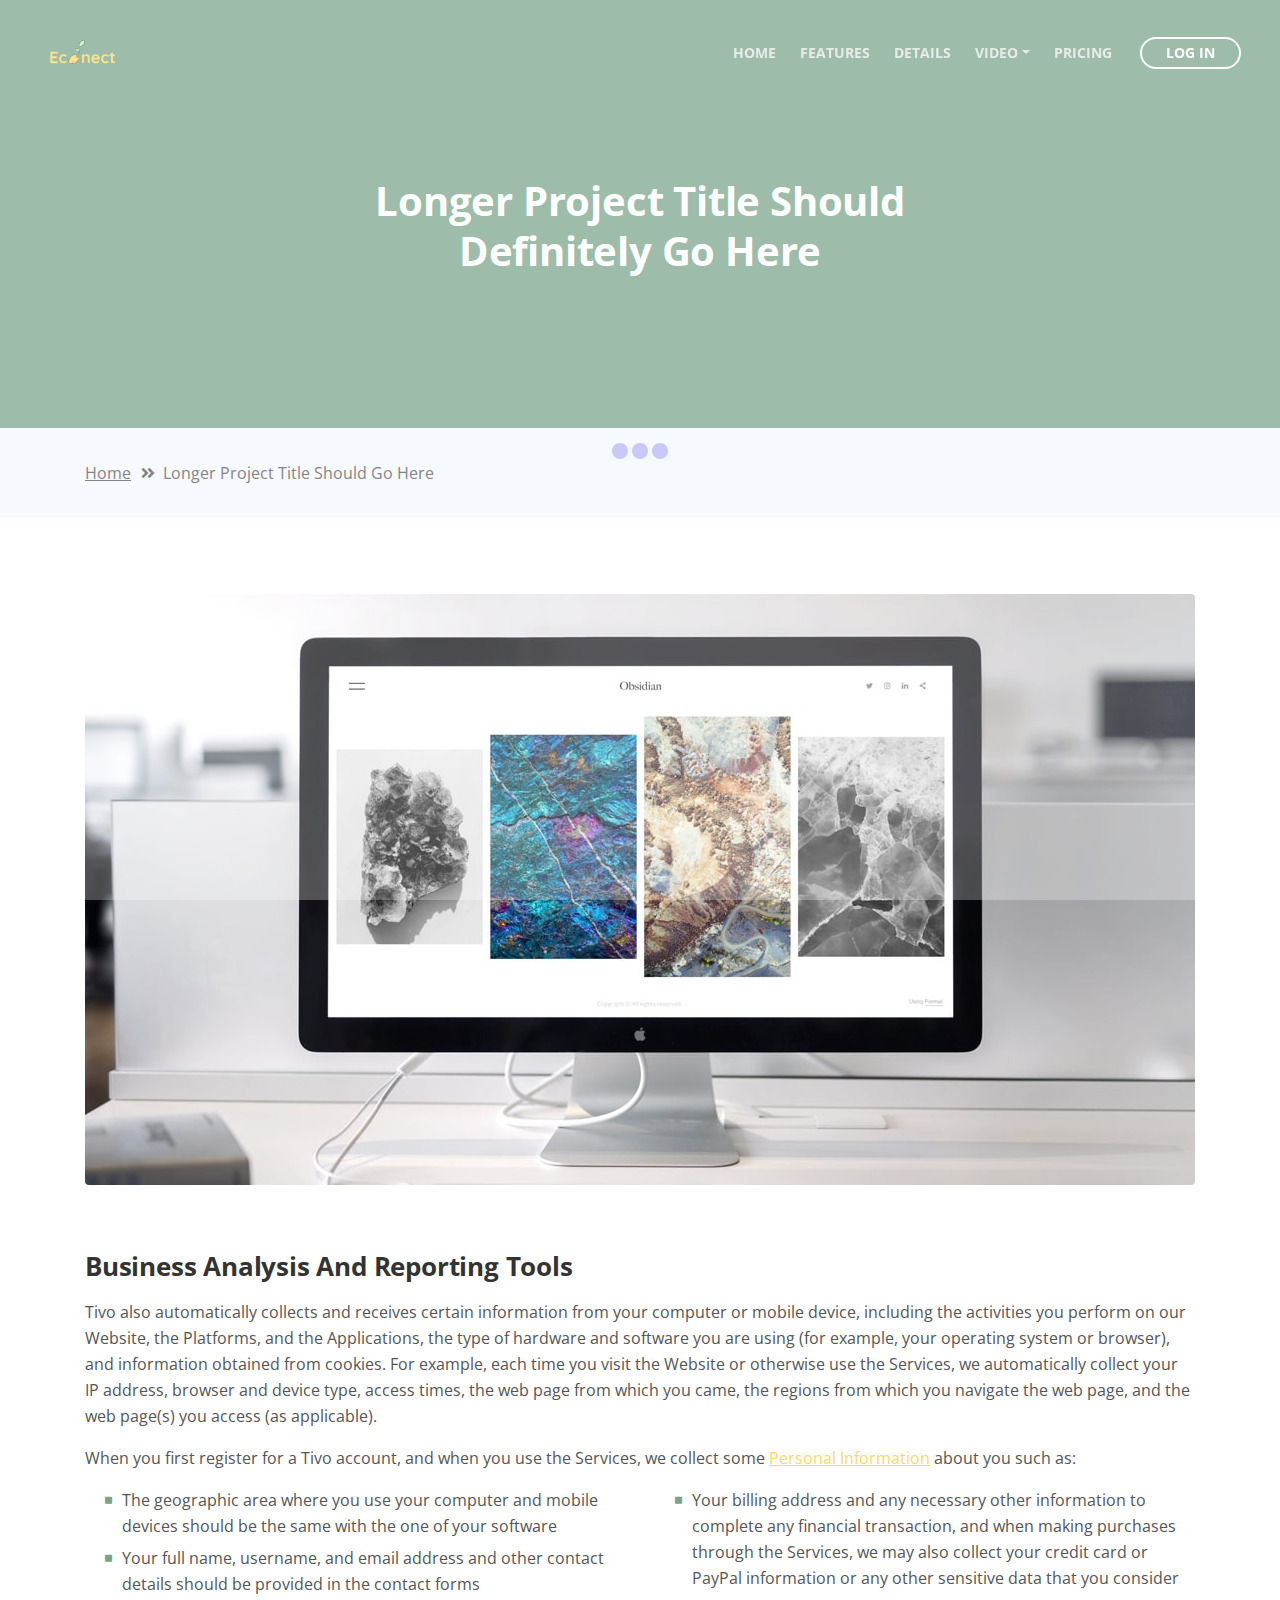
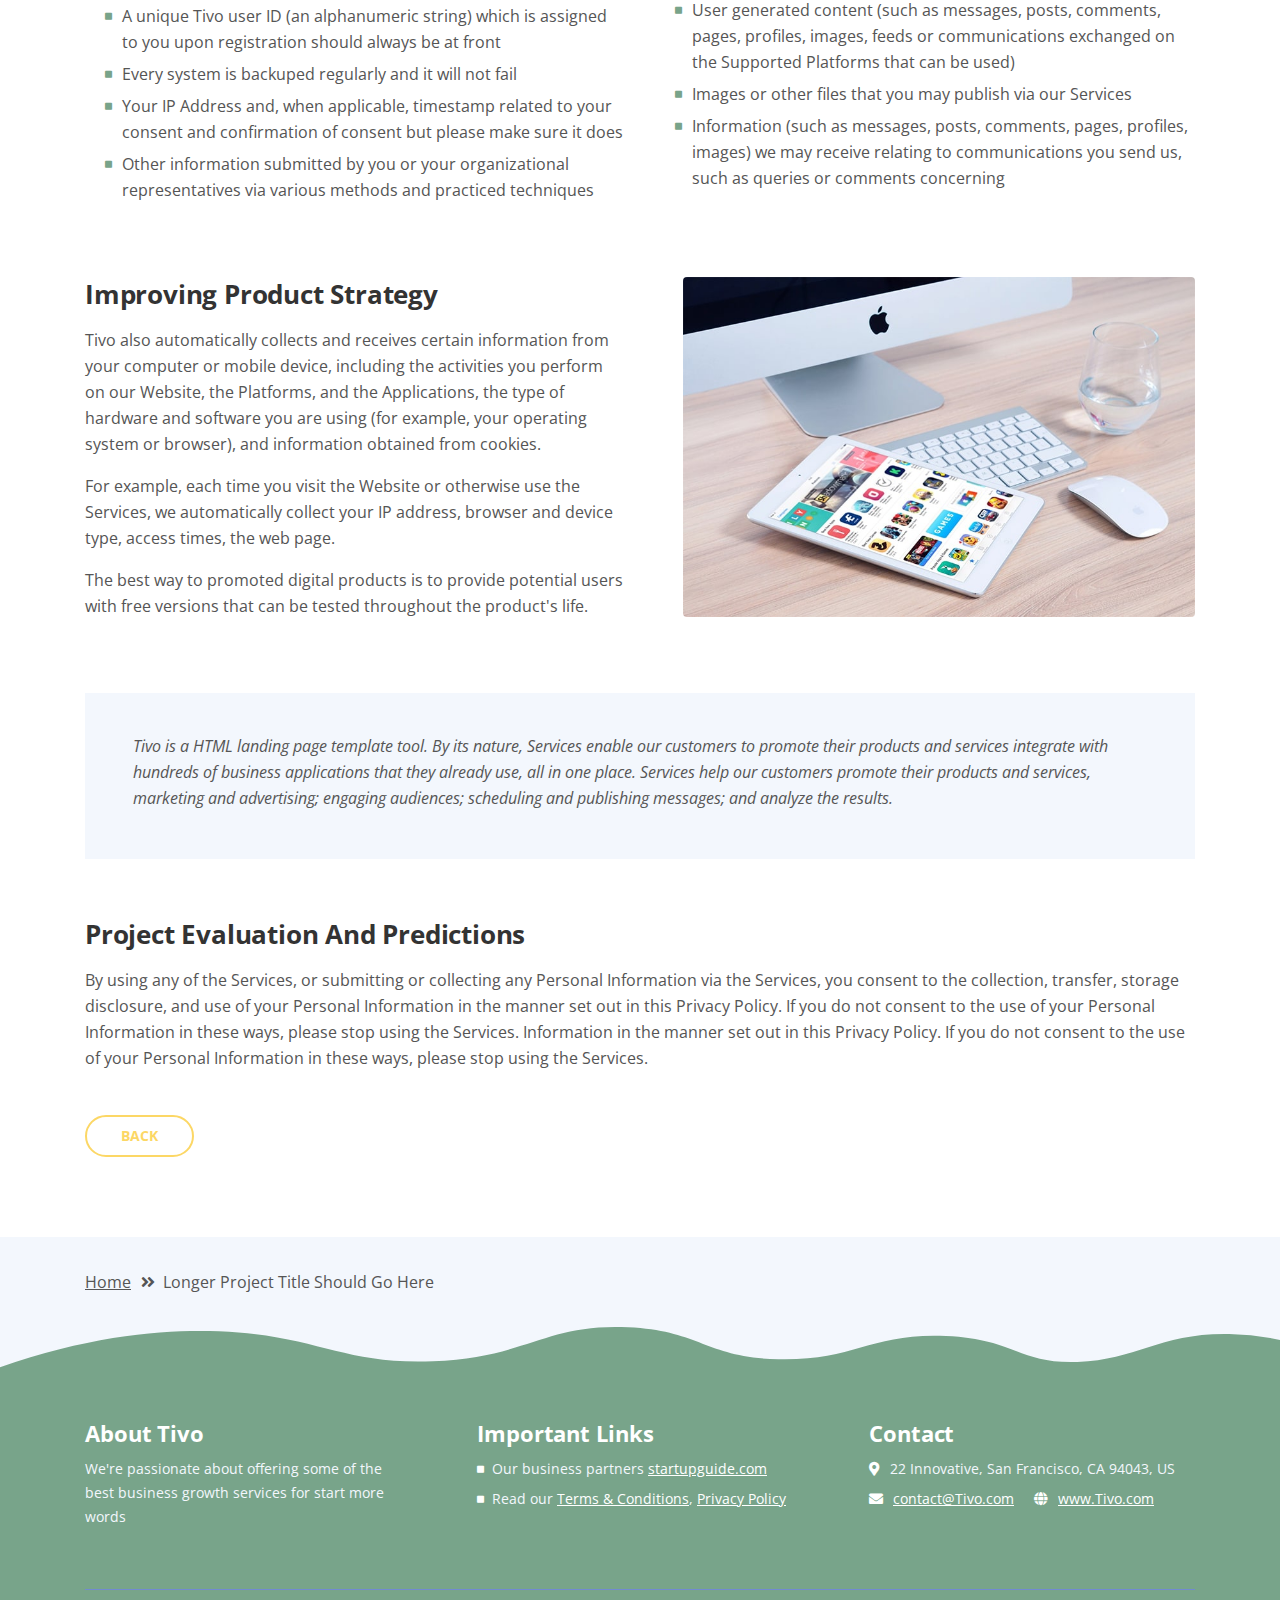
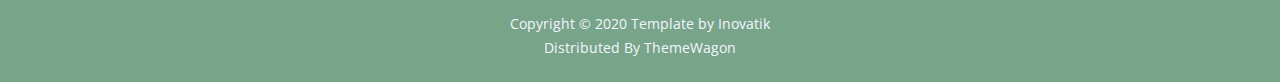
==== commit b4b883ae: "alter colors" ====
--- a/article-details.html
+++ b/article-details.html
@@ -52,7 +52,7 @@
             <!-- <a class="navbar-brand logo-text page-scroll" href="index.html">Tivo</a> -->
 
             <!-- Image Logo -->
-            <a class="navbar-brand logo-image" href="index.html"><img src="images/logo.svg" alt="alternative"></a> 
+            <a class="navbar-brand logo-image" href="index.html"><img src="images/econect/logo.svg" alt="alternative"></a> 
             
             <!-- Mobile Menu Toggle Button -->
             <button class="navbar-toggler" type="button" data-toggle="collapse" data-target="#navbarsExampleDefault" aria-controls="navbarsExampleDefault" aria-expanded="false" aria-label="Toggle navigation">
@@ -240,7 +240,7 @@
 
     
     <!-- Footer -->
-    <svg class="ex-footer-frame" data-name="Layer 2" xmlns="http://www.w3.org/2000/svg" preserveAspectRatio="none" viewBox="0 0 1920 79"><defs><style>.cls-2{fill:#5f4def;}</style></defs><title>footer-frame</title><path class="cls-2" d="M0,72.427C143,12.138,255.5,4.577,328.644,7.943c147.721,6.8,183.881,60.242,320.83,53.737,143-6.793,167.826-68.128,293-60.9,109.095,6.3,115.68,54.364,225.251,57.319,113.58,3.064,138.8-47.711,251.189-41.8,104.012,5.474,109.713,50.4,197.369,46.572,89.549-3.91,124.375-52.563,227.622-50.155A338.646,338.646,0,0,1,1920,23.467V79.75H0V72.427Z" transform="translate(0 -0.188)"/></svg>
+    <svg class="ex-footer-frame" data-name="Layer 2" xmlns="http://www.w3.org/2000/svg" preserveAspectRatio="none" viewBox="0 0 1920 79"><defs><style>.cls-2{fill:#78A48A;}</style></defs><title>footer-frame</title><path class="cls-2" d="M0,72.427C143,12.138,255.5,4.577,328.644,7.943c147.721,6.8,183.881,60.242,320.83,53.737,143-6.793,167.826-68.128,293-60.9,109.095,6.3,115.68,54.364,225.251,57.319,113.58,3.064,138.8-47.711,251.189-41.8,104.012,5.474,109.713,50.4,197.369,46.572,89.549-3.91,124.375-52.563,227.622-50.155A338.646,338.646,0,0,1,1920,23.467V79.75H0V72.427Z" transform="translate(0 -0.188)"/></svg>
     <div class="footer">
         <div class="container">
             <div class="row">
--- a/css/styles.css
+++ b/css/styles.css
@@ -649,7 +649,7 @@
 /*     03. Navigation     */
 /**************************/
 .navbar-custom {
-	background-color: #5f4dee;
+	background-color: #78A48A;
 	box-shadow: 0 0.0625rem 0.375rem 0 rgba(0, 0, 0, 0.1);
 	font: 700 0.875rem/0.875rem "Open Sans", sans-serif;
 	transition: all 0.2s;
@@ -714,7 +714,7 @@
 	margin-top: 0;
 	border: none;
 	border-radius: 0.25rem;
-	background-color: #5f4dee;
+	background-color: #78A48A;
 }
 
 .navbar-custom .dropdown-item {
@@ -725,7 +725,7 @@
 }
 
 .navbar-custom .dropdown-item:hover {
-	background-color: #5f4dee;
+	background-color: #78A48A;
 	color: #fff;
 	opacity: 1;
 }
@@ -750,7 +750,7 @@
 
 .navbar-custom .nav-item .btn-outline-sm:hover {
 	background-color: #fff;
-	color: #5f4dee;
+	color: #78A48A;
 }
 
 .navbar-custom .navbar-toggler {
@@ -782,7 +782,7 @@
 /*    04. Header     */
 /*********************/
 .header {
-	background-color: #5f4dee;
+	background-color: #78A48A;
 }
 
 .header .header-content {
@@ -813,7 +813,7 @@
 	margin-left: 0.5rem;
 	border-color: #f3f7fd;
 	background-color: #f3f7fd;
-	color: #5f4dee;
+	color: #78A48A;
 }
 
 .header .btn-solid-lg:hover {
@@ -828,7 +828,7 @@
 
 .header .btn-outline-lg:hover {
 	background-color: #f3f7fd;
-	color: #5f4dee;
+	color: #78A48A;
 }
 
 .header-frame {
@@ -924,7 +924,7 @@
 .tabs .nav-link:hover,
 .tabs .nav-link.active {
 	background: transparent;
-	color: #5f4dee;
+	color: #78A48A;
 }
 
 .tabs .nav-link .fas {
@@ -936,7 +936,7 @@
 }
 
 .tabs .list-unstyled .fas {
-	color: #5f4dee;
+	color: #78A48A;
 	font-size: 0.5rem;
 	line-height: 1.625rem;
 }
@@ -1004,7 +1004,7 @@
 	margin-bottom: 0.875rem;
 	margin-left: 0;
 	border: 0;
-	background-color: #5f4dee;
+	background-color: #78A48A;
 	text-align: left;
 }
 
@@ -1013,7 +1013,7 @@
 }
 
 .lightbox-basic .list-unstyled .fas {
-	color:#5f4dee;
+	color:#78A48A;
 	font-size: 0.5rem;
 	line-height: 1.625rem;
 }
@@ -1037,7 +1037,7 @@
 }
 
 .lightbox-basic .btn-solid-reg.mfp-close:hover {
-	color: #5f4dee;
+	color: #78A48A;
 }
 /* end of signup Button */
 
@@ -1047,7 +1047,7 @@
 	width: auto;
 	height: auto;
 	margin-left: 0.375rem;
-	color: #5f4dee;
+	color: #78A48A;
 	opacity: 1;
 }
 
@@ -1083,7 +1083,7 @@
 }
 
 .basic-1 .list-unstyled .fas {
-	color: #5f4dee;
+	color: #78A48A;
 	font-size: 0.5rem;
 	line-height: 1.625rem;
 }
@@ -1142,7 +1142,7 @@
 	width: 4.75rem;
 	height: 4.75rem;
 	border-radius: 50%;
-	background: #5f4dee;
+	background: #78A48A;
 	animation: pulse-border 1500ms ease-out infinite;
 	-webkit-transform: translateX(-50%) translateY(-50%);
 	-ms-transform: translateX(-50%) translateY(-50%);
@@ -1159,7 +1159,7 @@
 	width: 4.375rem;
 	height: 4.375rem;
 	border-radius: 50%;
-	background: #5f4dee;
+	background: #78A48A;
 	transition: all 200ms;
 	-webkit-transform: translateX(-50%) translateY(-50%);
 	-ms-transform: translateX(-50%) translateY(-50%);
@@ -1225,7 +1225,7 @@
 
 .cards-2 .card .card-title {
 	margin-bottom: 0.5rem;
-	color: #5f4dee;
+	color: #78A48A;
 	font: 700 1.125rem/1.5rem "Open Sans", sans-serif;
 }
 
@@ -1266,7 +1266,7 @@
 }
 
 .cards-2 .card .list-unstyled .fas {
-	color: #5f4dee;
+	color: #78A48A;
 	font-size: 0.875rem;
 	line-height: 1.625rem;
 }
@@ -1380,12 +1380,12 @@
 }
 
 .form .fa-stack .fa-stack-2x {
-	color: #5f4dee;
+	color: #78A48A;
 	transition: all 0.2s ease;
 }
 
 .form .fa-stack:hover .fa-stack-1x {
-	color: #5f4dee;
+	color: #78A48A;
 }
 
 .form .fa-stack:hover .fa-stack-2x {
@@ -1404,7 +1404,7 @@
 .footer {
 	padding-top: 3rem;
 	padding-bottom: 0.5rem;
-	background-color: #5f4dee;
+	background-color: #78A48A;
 }
 
 .footer .footer-col {
@@ -1453,7 +1453,7 @@
 .copyright {
 	padding-top: 1rem;
 	padding-bottom: 0.375rem;
-	background-color: #5f4dee;
+	background-color: #78A48A;
 	text-align: center;
 }
 
@@ -1481,13 +1481,13 @@
 	width: 2.625rem;
 	height: 2.625rem;
 	border-radius: 1.875rem;
-	background: #4f3cda url("../images/up-arrow.png") no-repeat center 47%;
+	background: #78A48A url("../images/up-arrow.png") no-repeat center 47%;
 	background-size: 1.125rem 1.125rem;
 	text-indent: -9999px;
 }
 
 a:hover.back-to-top {
-	background-color: #4332c5; 
+	background-color: #78A48A; 
 }
 
 
@@ -1497,7 +1497,7 @@
 .ex-header {
 	padding-top: 8rem;
 	padding-bottom: 5rem;
-	background-color: #5f4dee;
+	background-color: #78A48A;
 	text-align: center;
 }
 
@@ -1555,7 +1555,7 @@
 }
 
 .ex-basic-2 .list-unstyled .fas {
-	color: #5f4dee;
+	color: #78A48A;
 	font-size: 0.5rem;
 	line-height: 1.625rem;
 }
@@ -1584,7 +1584,7 @@
 /****************************************/
 .ex-2-header {
 	padding-top: 9rem;
-	background-color: #5f4dee;
+	background-color: #78A48A;
 	text-align: center;
 	min-height: 100vh;
 }
@@ -1744,7 +1744,7 @@
 
 	.navbar-custom.top-nav-collapse {
         padding: 0.5rem 1.5rem 0.5rem 2rem;
-		background-color: #5f4dee;
+		background-color: #78A48A;
 		box-shadow: 0 0.0625rem 0.375rem 0 rgba(0, 0, 0, 0.1);
 	}
 
@@ -1851,7 +1851,7 @@
 	
 	.tabs .nav-link:hover,
 	.tabs .nav-link.active {
-		border-bottom: 2px solid #5f4dee;
+		border-bottom: 2px solid #78A48A;
 	}
 
 	.tabs .image-container {
